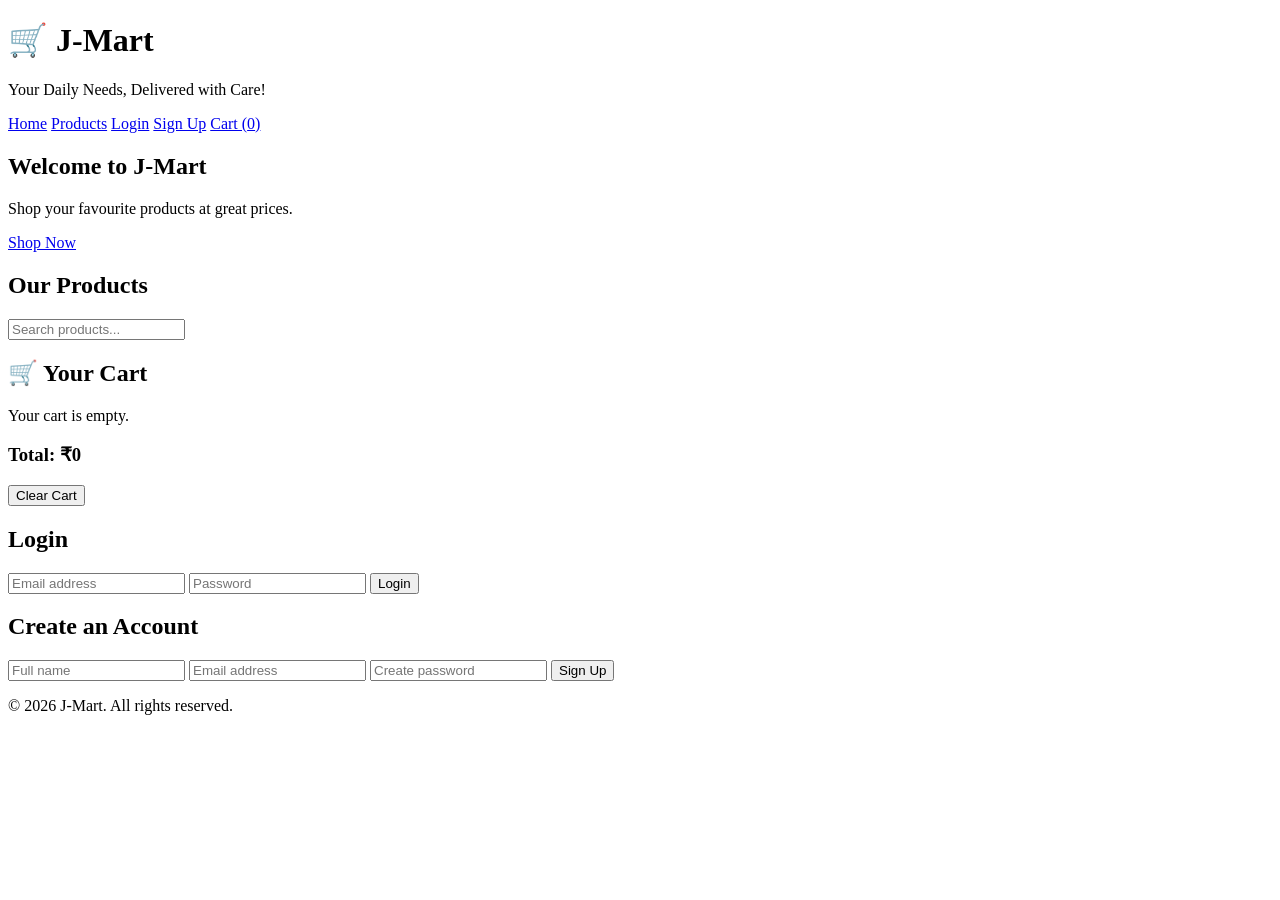
==== index.html @ df294716 "Create index.html" ====
<!DOCTYPE html>
<html lang="en">
<head>
  <meta charset="UTF-8">
  <meta name="viewport" content="width=device-width, initial-scale=1.0">
  <title>J-Mart | Online Shopping</title>
  <link rel="stylesheet" href="style.css">
</head>
<body>

  <header class="header">
    <h1>🛒 J-Mart</h1>
    <p>Your Daily Needs, Delivered with Care!</p>
  </header>

  <nav class="navbar">
    <a href="#home">Home</a>
    <a href="#products">Products</a>
    <a href="#login">Login</a>
    <a href="#signup">Sign Up</a>
    <a href="#cart">Cart (<span id="cart-count">0</span>)</a>
  </nav>

  <main>
    <section id="home" class="hero">
      <h2>Welcome to J-Mart</h2>
      <p>Shop your favourite products at great prices.</p>
      <a href="#products" class="shop-btn">Shop Now</a>
    </section>

    <section id="products" class="products-section">
      <h2>Our Products</h2>

      <input
        type="search"
        id="search"
        placeholder="Search products..."
        aria-label="Search products"
      >

      <div id="product-list" class="product-grid">
        <!-- Products are loaded from script.js -->
      </div>
    </section>

    <section id="cart" class="cart-section">
      <h2>🛒 Your Cart</h2>
      <div id="cart-items">Your cart is empty.</div>
      <h3>Total: ₹<span id="cart-total">0</span></h3>
      <button id="clear-cart" type="button">Clear Cart</button>
    </section>

    <section id="login" class="auth-section">
      <h2>Login</h2>
      <form id="login-form">
        <input type="email" id="login-email"
          placeholder="Email address" required>
        <input type="password" id="login-password"
          placeholder="Password" required>
        <button type="submit">Login</button>
      </form>
      <p id="login-message" aria-live="polite"></p>
    </section>

    <section id="signup" class="auth-section">
      <h2>Create an Account</h2>
      <form id="signup-form">
        <input type="text" id="signup-name"
          placeholder="Full name" required>
        <input type="email" id="signup-email"
          placeholder="Email address" required>
        <input type="password" id="signup-password"
          placeholder="Create password" minlength="8" required>
        <button type="submit">Sign Up</button>
      </form>
      <p id="signup-message" aria-live="polite"></p>
    </section>
  </main>

  <footer>
    <p>© 2026 J-Mart. All rights reserved.</p>
  </footer>

  <script src="script.js"></script>
</body>
</html>
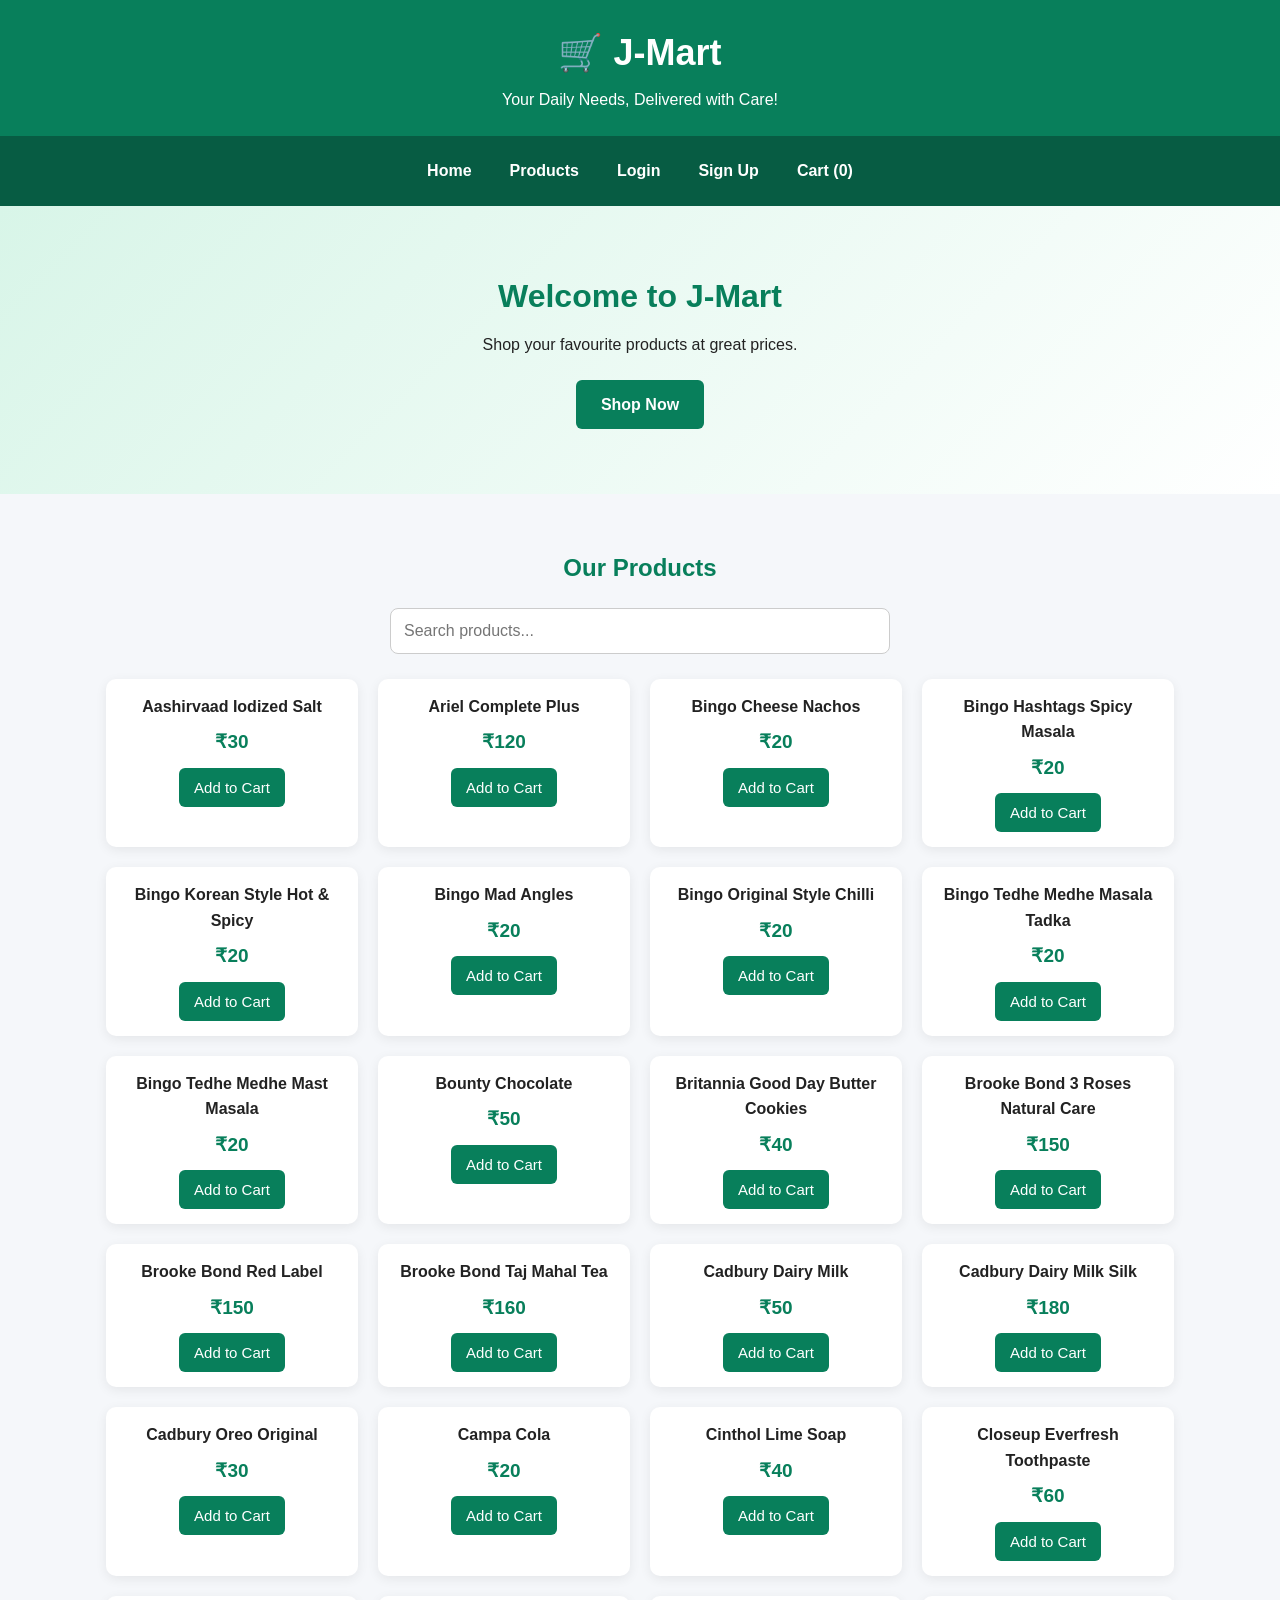
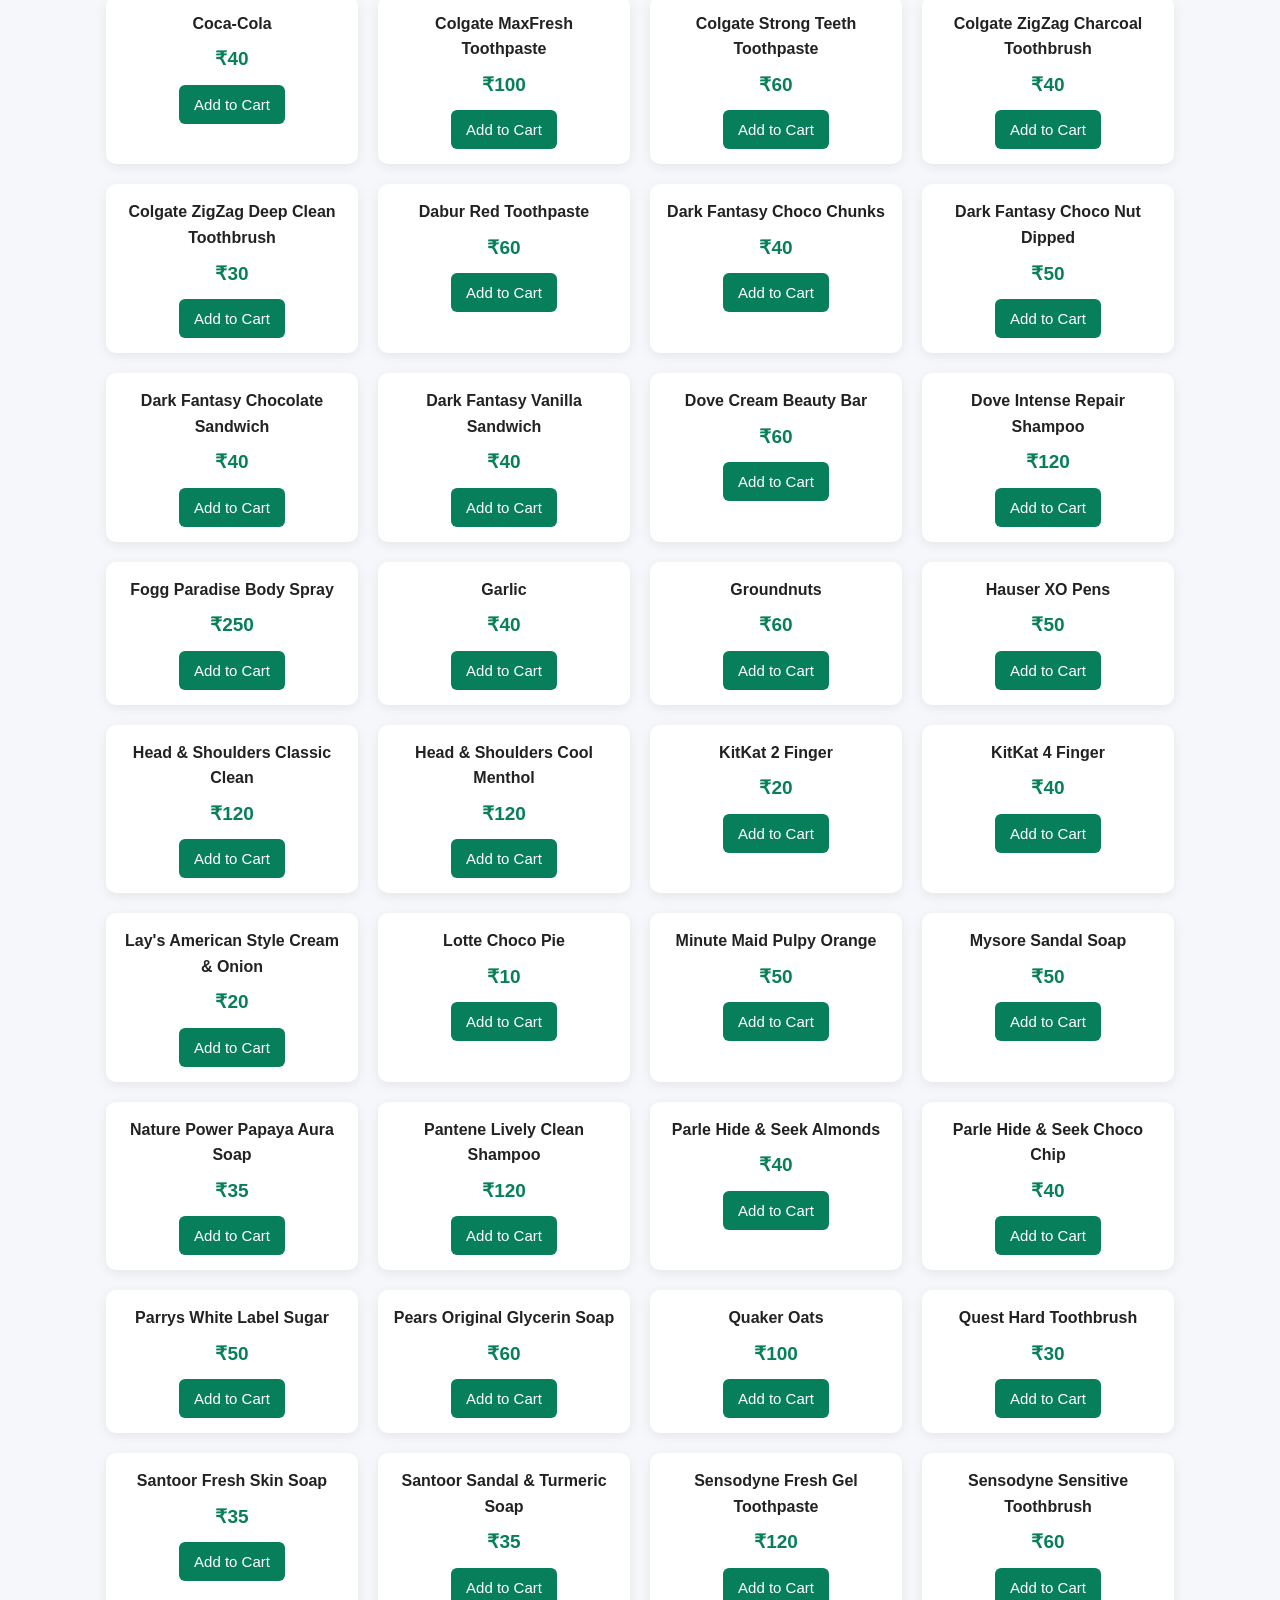
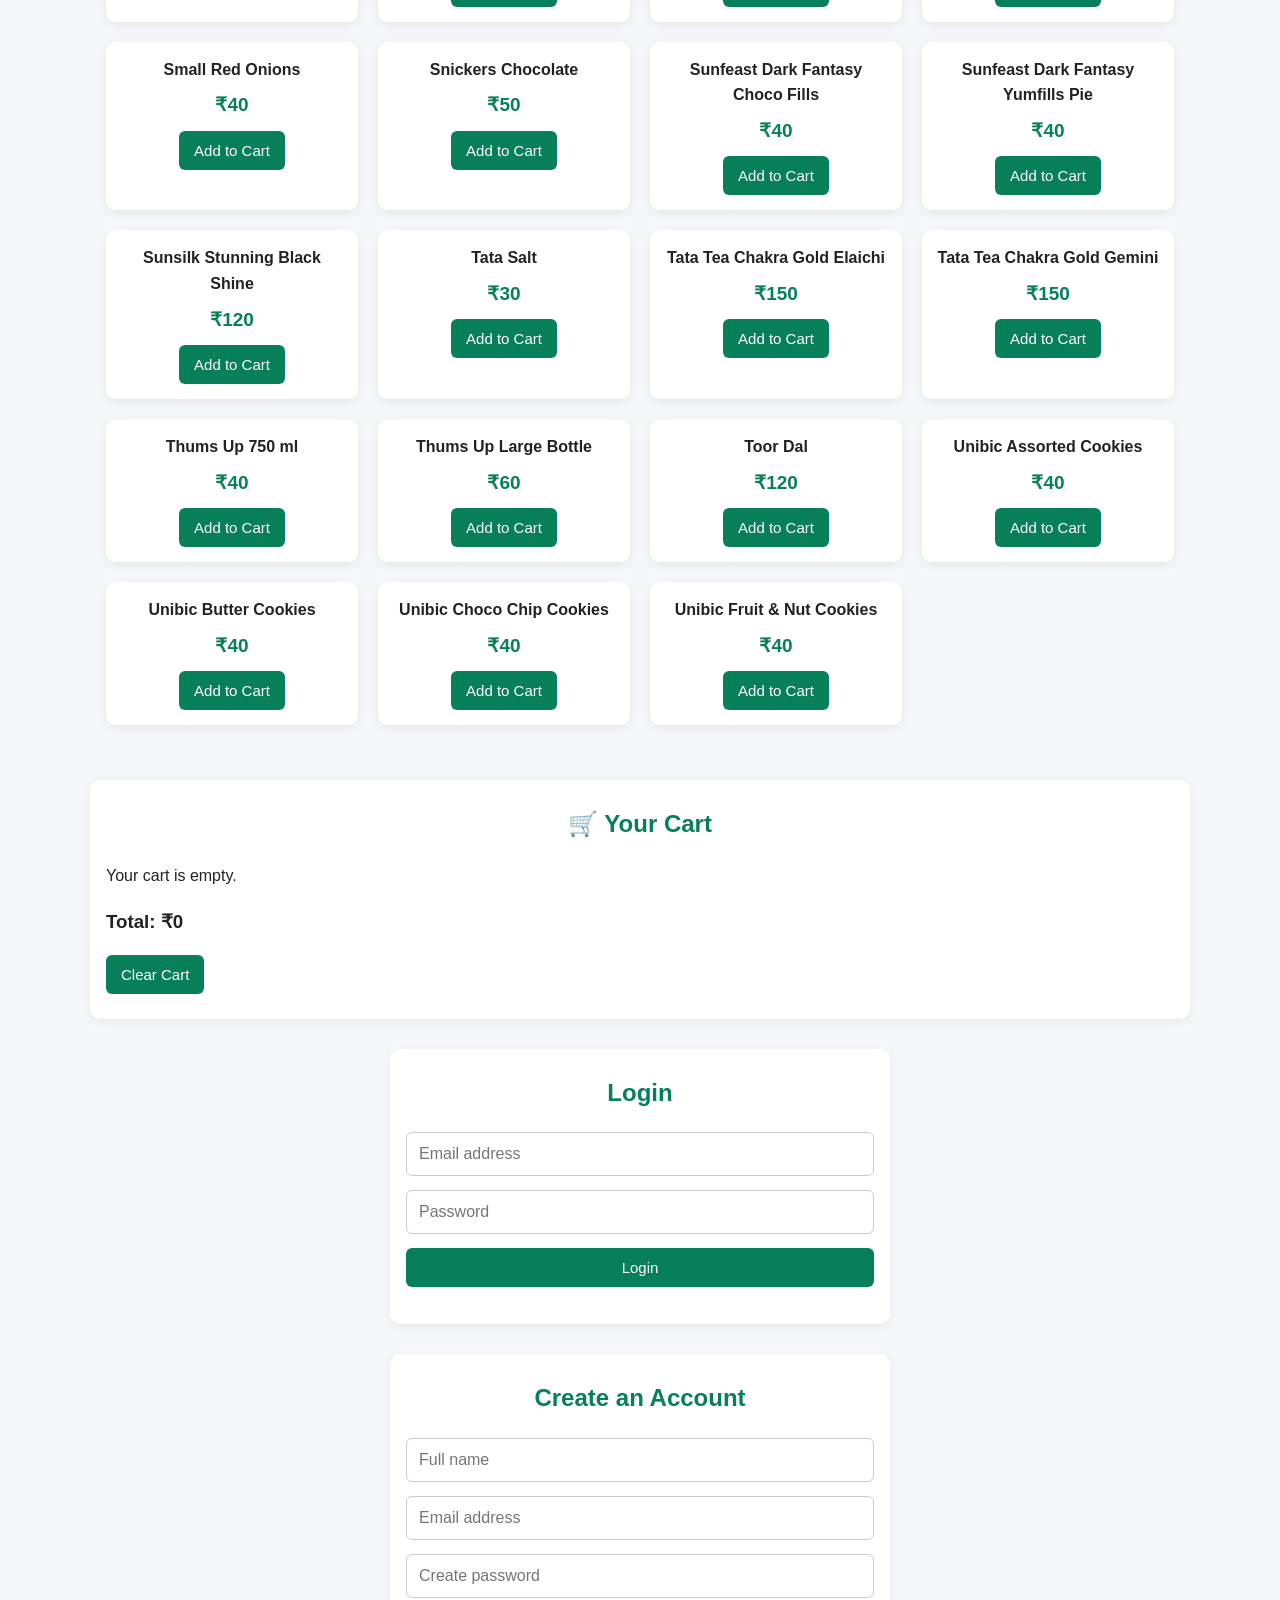
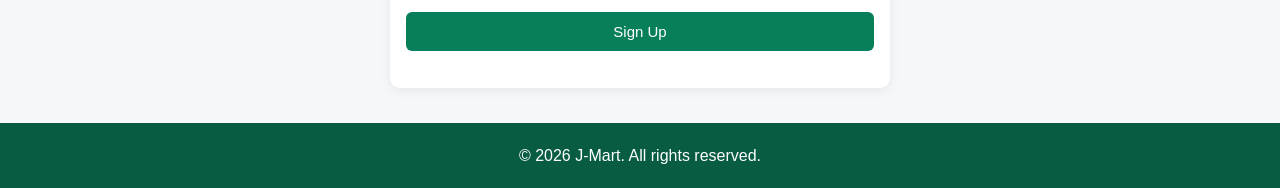
==== commit bfba187d: "Update index.html" ====
--- a/index.html
+++ b/index.html
@@ -5,7 +5,7 @@
   <meta charset="UTF-8">
   <meta name="viewport" content="width=device-width, initial-scale=1.0">
   <title>J-Mart | Online Shopping</title>
-  <link rel="stylesheet" href="style.css">
+  <link rel="stylesheet" href="script.css">
 </head>
 <body>
 
--- a/script.css
+++ b/script.css
@@ -0,0 +1,302 @@
+
+/* J-Mart Website Styles */
+
+* {
+  margin: 0;
+  padding: 0;
+  box-sizing: border-box;
+}
+
+html {
+  scroll-behavior: smooth;
+}
+
+body {
+  font-family: Arial, sans-serif;
+  background: #f5f7fa;
+  color: #222;
+  line-height: 1.6;
+}
+
+/* Header */
+
+.header {
+  background: #087f5b;
+  color: white;
+  text-align: center;
+  padding: 24px 12px;
+}
+
+.header h1 {
+  font-size: 36px;
+  margin-bottom: 5px;
+}
+
+/* Navigation */
+
+.navbar {
+  background: #075c43;
+  display: flex;
+  justify-content: center;
+  flex-wrap: wrap;
+  gap: 10px;
+  padding: 14px;
+}
+
+.navbar a {
+  color: white;
+  text-decoration: none;
+  padding: 8px 14px;
+  border-radius: 5px;
+  font-weight: bold;
+}
+
+.navbar a:hover {
+  background: #10a574;
+}
+
+/* Home */
+
+.hero {
+  text-align: center;
+  padding: 65px 15px;
+  background: linear-gradient(135deg, #d8f5e8, #ffffff);
+}
+
+.hero h2 {
+  font-size: 32px;
+  color: #087f5b;
+  margin-bottom: 10px;
+}
+
+.hero p {
+  margin-bottom: 22px;
+}
+
+.shop-btn {
+  display: inline-block;
+  background: #087f5b;
+  color: white;
+  text-decoration: none;
+  padding: 12px 25px;
+  border-radius: 6px;
+  font-weight: bold;
+}
+
+.shop-btn:hover {
+  background: #055c41;
+}
+
+/* Products */
+
+.products-section,
+.cart-section,
+.auth-section {
+  max-width: 1100px;
+  margin: 30px auto;
+  padding: 25px 16px;
+}
+
+.products-section h2,
+.cart-section h2,
+.auth-section h2 {
+  text-align: center;
+  color: #087f5b;
+  margin-bottom: 20px;
+}
+
+#search {
+  display: block;
+  width: 100%;
+  max-width: 500px;
+  margin: 0 auto 25px;
+  padding: 13px;
+  border: 1px solid #ccc;
+  border-radius: 8px;
+  font-size: 16px;
+}
+
+.product-grid {
+  display: grid;
+  grid-template-columns: repeat(4, minmax(0, 1fr));
+  gap: 20px;
+}
+
+.product-card {
+  background: white;
+  border-radius: 10px;
+  padding: 15px;
+  text-align: center;
+  box-shadow: 0 3px 12px #00000012;
+  transition: transform 0.2s;
+}
+
+.product-card:hover {
+  transform: translateY(-4px);
+}
+
+.product-card img {
+  width: 100%;
+  height: 180px;
+  object-fit: contain;
+  margin-bottom: 10px;
+}
+
+.product-card h3 {
+  font-size: 16px;
+  margin-bottom: 8px;
+}
+
+.product-card p {
+  margin-bottom: 10px;
+}
+
+.product-price {
+  color: #087f5b;
+  font-weight: bold;
+  font-size: 19px;
+}
+
+.product-card button,
+.auth-section button,
+#clear-cart {
+  background: #087f5b;
+  color: white;
+  border: none;
+  padding: 11px 15px;
+  border-radius: 6px;
+  cursor: pointer;
+  font-size: 15px;
+}
+
+.product-card button:hover,
+.auth-section button:hover,
+#clear-cart:hover {
+  background: #055c41;
+}
+
+/* Shopping Cart */
+
+.cart-section {
+  background: white;
+  border-radius: 10px;
+  box-shadow: 0 3px 12px #00000010;
+}
+
+#cart-items {
+  margin-bottom: 15px;
+}
+
+#cart-items > div {
+  padding: 10px 0;
+  border-bottom: 1px solid #eee;
+}
+
+.cart-section h3 {
+  margin: 18px 0;
+}
+
+/* Login and Signup */
+
+.auth-section {
+  background: white;
+  border-radius: 10px;
+  box-shadow: 0 3px 12px #00000010;
+  max-width: 500px;
+}
+
+.auth-section form {
+  display: flex;
+  flex-direction: column;
+  gap: 14px;
+}
+
+.auth-section input {
+  width: 100%;
+  padding: 12px;
+  border: 1px solid #ccc;
+  border-radius: 6px;
+  font-size: 16px;
+}
+
+.auth-section button {
+  width: 100%;
+}
+
+#login-message,
+#signup-message {
+  text-align: center;
+  margin-top: 12px;
+}
+
+/* Footer */
+
+footer {
+  background: #075c43;
+  color: white;
+  text-align: center;
+  padding: 20px;
+  margin-top: 35px;
+}
+
+/* Tablet */
+
+@media (max-width: 900px) {
+  .product-grid {
+    grid-template-columns: repeat(3, minmax(0, 1fr));
+  }
+}
+
+/* Mobile */
+
+@media (max-width: 600px) {
+  .header h1 {
+    font-size: 29px;
+  }
+
+  .navbar {
+    gap: 4px;
+  }
+
+  .navbar a {
+    padding: 8px;
+    font-size: 14px;
+  }
+
+  .hero {
+    padding: 45px 15px;
+  }
+
+  .hero h2 {
+    font-size: 25px;
+  }
+
+  .product-grid {
+    grid-template-columns: repeat(2, minmax(0, 1fr));
+    gap: 12px;
+  }
+
+  .product-card {
+    padding: 10px;
+  }
+
+  .product-card img {
+    height: 130px;
+  }
+
+  .product-card h3 {
+    font-size: 14px;
+  }
+
+  .products-section,
+  .cart-section,
+  .auth-section {
+    padding: 18px 12px;
+  }
+}
+
+@media (max-width: 350px) {
+  .product-grid {
+    grid-template-columns: 1fr;
+  }
+}
